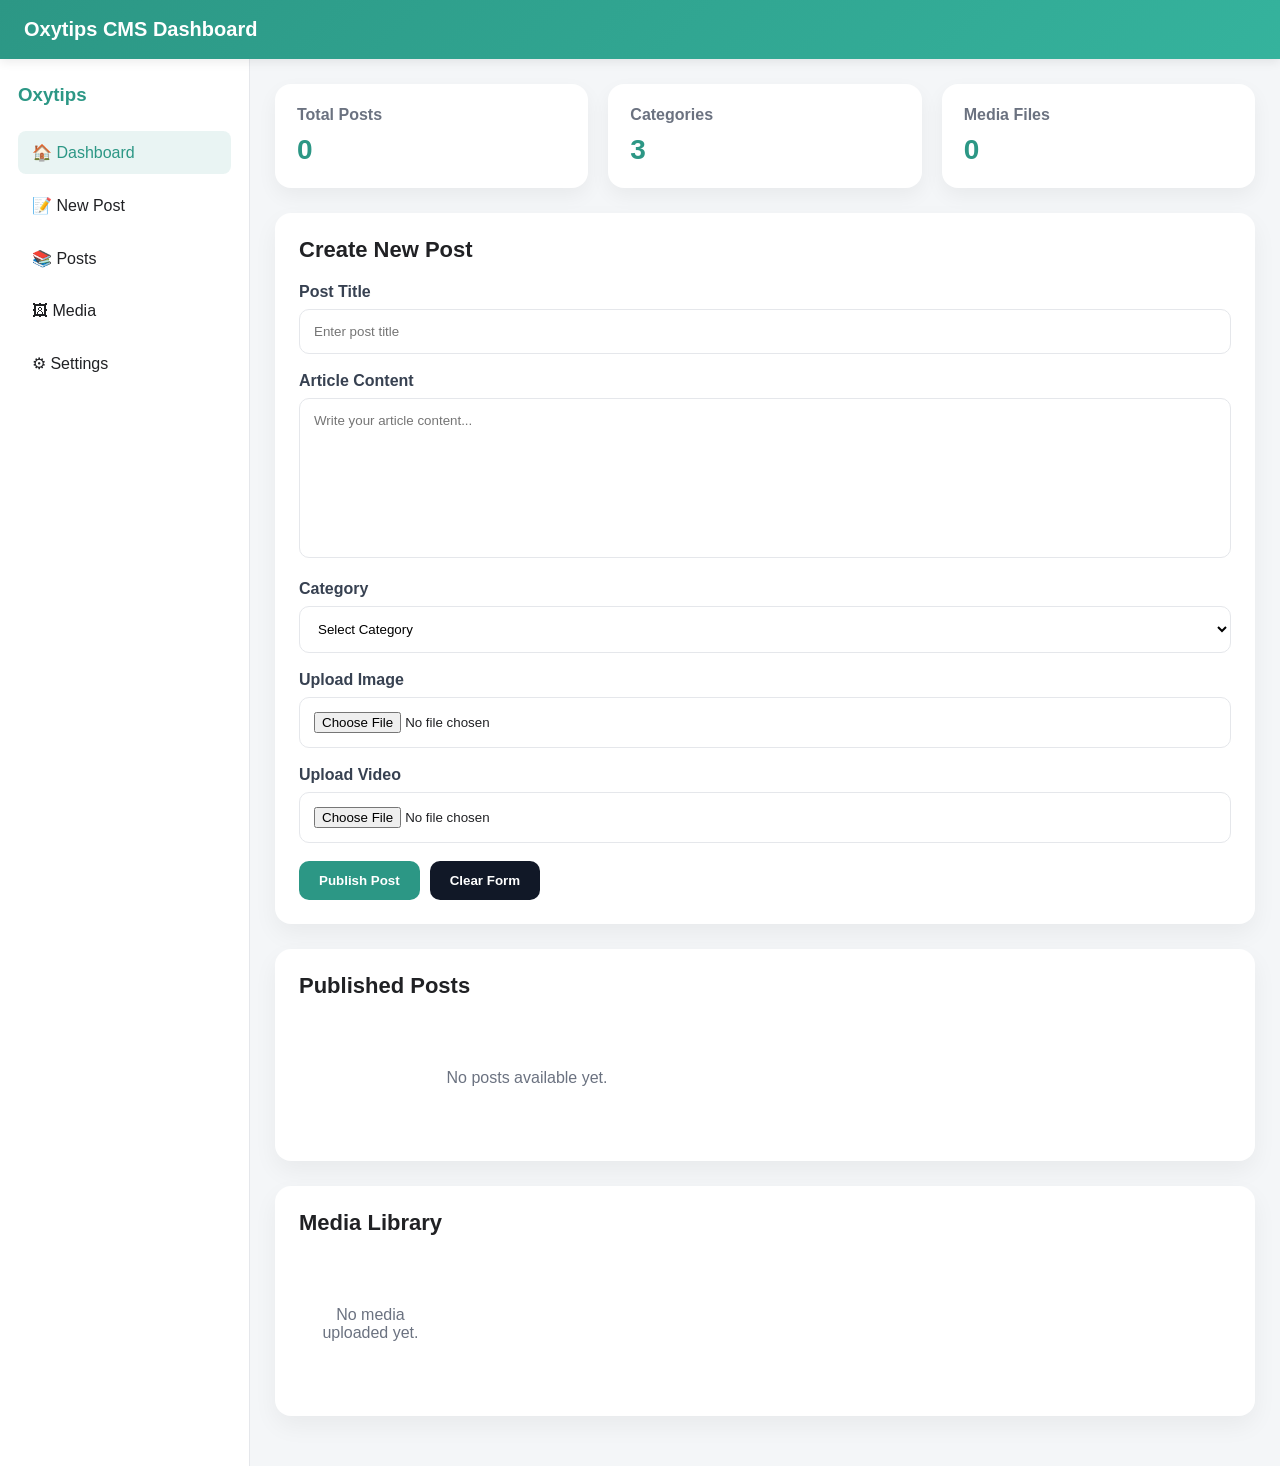
==== acp.html @ 537b9846 "Add files via upload" ====
<!DOCTYPE html>
<html lang="en">
<head>
<meta charset="UTF-8" />
<meta name="viewport" content="width=device-width, initial-scale=1.0" />
<title>Oxytips Admin Panel</title>

<style>
:root{
  --primary:#2c9785;
  --primary-dark:#22796b;
  --bg:#f4f6f8;
  --card:#ffffff;
  --text:#202124;
  --muted:#6b7280;
  --border:#e5e7eb;
  --danger:#ef4444;
}

*{
  margin:0;
  padding:0;
  box-sizing:border-box;
  font-family:'Segoe UI',Roboto,Arial,sans-serif;
}

body{
  background:var(--bg);
  color:var(--text);
}

/* HEADER */
header{
  background:linear-gradient(135deg,var(--primary),#35b39d);
  color:#fff;
  padding:18px 24px;
  font-size:20px;
  font-weight:600;
  position:sticky;
  top:0;
  z-index:100;
  box-shadow:0 3px 10px rgba(0,0,0,0.08);
}

/* DASHBOARD */
.dashboard{
  display:grid;
  grid-template-columns:250px 1fr;
  min-height:100vh;
}

/* SIDEBAR */
.sidebar{
  background:#fff;
  border-right:1px solid var(--border);
  padding:25px 18px;
}

.sidebar h3{
  margin-bottom:25px;
  color:var(--primary);
}

.sidebar a{
  display:flex;
  align-items:center;
  gap:10px;
  text-decoration:none;
  color:var(--text);
  padding:12px 14px;
  border-radius:8px;
  margin-bottom:10px;
  transition:0.3s;
  font-weight:500;
}

.sidebar a:hover,
.sidebar a.active{
  background:rgba(44,151,133,0.1);
  color:var(--primary);
}

/* MAIN */
.main{
  padding:25px;
}

/* CARDS */
.card{
  background:var(--card);
  padding:24px;
  border-radius:16px;
  box-shadow:0 10px 25px rgba(0,0,0,0.05);
  margin-bottom:25px;
}

/* TITLES */
.section-title{
  display:flex;
  justify-content:space-between;
  align-items:center;
  margin-bottom:20px;
}

.section-title h2{
  font-size:22px;
}

/* FORM */
.input-group{
  margin-bottom:18px;
}

.input-group label{
  display:block;
  margin-bottom:8px;
  font-weight:600;
  color:#374151;
}

.input-group input,
.input-group textarea,
.input-group select{
  width:100%;
  padding:14px;
  border:1px solid var(--border);
  border-radius:10px;
  outline:none;
  transition:0.3s;
  background:#fff;
}

.input-group input:focus,
.input-group textarea:focus,
.input-group select:focus{
  border-color:var(--primary);
  box-shadow:0 0 0 3px rgba(44,151,133,0.1);
}

textarea{
  height:160px;
  resize:none;
}

/* BUTTONS */
.btn-group{
  display:flex;
  gap:10px;
  flex-wrap:wrap;
}

button{
  border:none;
  padding:12px 20px;
  border-radius:10px;
  cursor:pointer;
  font-weight:600;
  transition:0.3s;
}

.primary-btn{
  background:var(--primary);
  color:#fff;
}

.primary-btn:hover{
  background:var(--primary-dark);
}

.secondary-btn{
  background:#111827;
  color:#fff;
}

.delete-btn{
  background:var(--danger);
  color:#fff;
  padding:8px 14px;
  font-size:13px;
}

/* STATS */
.stats{
  display:grid;
  grid-template-columns:repeat(auto-fit,minmax(200px,1fr));
  gap:20px;
  margin-bottom:25px;
}

.stat-card{
  background:#fff;
  padding:22px;
  border-radius:16px;
  box-shadow:0 8px 20px rgba(0,0,0,0.05);
}

.stat-card h4{
  color:var(--muted);
  margin-bottom:10px;
}

.stat-card p{
  font-size:28px;
  font-weight:700;
  color:var(--primary);
}

/* POSTS */
.posts-grid{
  display:grid;
  grid-template-columns:repeat(auto-fill,minmax(320px,1fr));
  gap:20px;
}

.post-card{
  background:#fff;
  border-radius:16px;
  overflow:hidden;
  box-shadow:0 8px 20px rgba(0,0,0,0.06);
  transition:0.3s;
}

.post-card:hover{
  transform:translateY(-5px);
}

.post-image{
  width:100%;
  height:200px;
  object-fit:cover;
  background:#eee;
}

.post-content{
  padding:18px;
}

.post-category{
  display:inline-block;
  background:rgba(44,151,133,0.1);
  color:var(--primary);
  padding:6px 10px;
  border-radius:30px;
  font-size:12px;
  margin-bottom:12px;
  font-weight:600;
}

.post-title{
  font-size:20px;
  margin-bottom:12px;
}

.post-text{
  color:#4b5563;
  line-height:1.6;
  margin-bottom:15px;
}

.post-video{
  width:100%;
  border-radius:10px;
  margin-top:10px;
}

/* EMPTY */
.empty{
  text-align:center;
  color:var(--muted);
  padding:50px 20px;
}

/* MEDIA */
.media-grid{
  display:grid;
  grid-template-columns:repeat(auto-fill,minmax(130px,1fr));
  gap:15px;
  margin-top:20px;
}

.media-grid img,
.media-grid video{
  width:100%;
  border-radius:10px;
  object-fit:cover;
  height:120px;
}

/* MOBILE */
@media(max-width:900px){

  .dashboard{
    grid-template-columns:1fr;
  }

  .sidebar{
    display:flex;
    overflow-x:auto;
    gap:10px;
    white-space:nowrap;
  }

  .sidebar h3{
    display:none;
  }

  .posts-grid{
    grid-template-columns:1fr;
  }

  .main{
    padding:18px;
  }
}
</style>
</head>

<body>

<header>
  Oxytips CMS Dashboard
</header>

<div class="dashboard">

  <!-- SIDEBAR -->
  <aside class="sidebar">
    <h3>Oxytips</h3>

    <a href="#" class="active">🏠 Dashboard</a>
    <a href="#create-post">📝 New Post</a>
    <a href="#posts-section">📚 Posts</a>
    <a href="#media-library">🖼 Media</a>
    <a href="#">⚙ Settings</a>
  </aside>

  <!-- MAIN -->
  <main class="main">

    <!-- STATS -->
    <div class="stats">

      <div class="stat-card">
        <h4>Total Posts</h4>
        <p id="postCount">0</p>
      </div>

      <div class="stat-card">
        <h4>Categories</h4>
        <p>3</p>
      </div>

      <div class="stat-card">
        <h4>Media Files</h4>
        <p id="mediaCount">0</p>
      </div>

    </div>

    <!-- CREATE POST -->
    <section class="card" id="create-post">

      <div class="section-title">
        <h2>Create New Post</h2>
      </div>

      <div class="input-group">
        <label>Post Title</label>
        <input type="text" id="title" placeholder="Enter post title">
      </div>

      <div class="input-group">
        <label>Article Content</label>
        <textarea id="content" placeholder="Write your article content..."></textarea>
      </div>

      <div class="input-group">
        <label>Category</label>
        <select id="category">
          <option value="">Select Category</option>
          <option>Health</option>
          <option>Oxygen Tips</option>
          <option>Medical News</option>
        </select>
      </div>

      <div class="input-group">
        <label>Upload Image</label>
        <input type="file" id="imageInput" accept="image/*">
      </div>

      <div class="input-group">
        <label>Upload Video</label>
        <input type="file" id="videoInput" accept="video/*">
      </div>

      <div class="btn-group">
        <button class="primary-btn" onclick="savePost()">
          Publish Post
        </button>

        <button class="secondary-btn" onclick="clearForm()">
          Clear Form
        </button>
      </div>

    </section>

    <!-- POSTS -->
    <section class="card" id="posts-section">

      <div class="section-title">
        <h2>Published Posts</h2>
      </div>

      <div id="postsContainer" class="posts-grid"></div>

    </section>

    <!-- MEDIA LIBRARY -->
    <section class="card" id="media-library">

      <div class="section-title">
        <h2>Media Library</h2>
      </div>

      <div class="media-grid" id="mediaGrid"></div>

    </section>

  </main>

</div>

<script>
let posts = JSON.parse(localStorage.getItem("oxytipsPosts")) || [];

/* SAVE POST */
function savePost(){

  const title = document.getElementById("title").value.trim();
  const content = document.getElementById("content").value.trim();
  const category = document.getElementById("category").value;

  const imageFile = document.getElementById("imageInput").files[0];
  const videoFile = document.getElementById("videoInput").files[0];

  if(!title || !content || !category){
    alert("Please fill all required fields.");
    return;
  }

  const post = {
    id: Date.now(),
    title,
    content,
    category,
    image:"",
    video:"",
    createdAt:new Date().toLocaleString()
  };

  /* HANDLE IMAGE */
  if(imageFile){

    const reader = new FileReader();

    reader.onload = function(e){
      post.image = e.target.result;

      handleVideo(post, videoFile);
    };

    reader.readAsDataURL(imageFile);

  }else{
    handleVideo(post, videoFile);
  }
}

/* HANDLE VIDEO */
function handleVideo(post, videoFile){

  if(videoFile){

    const reader = new FileReader();

    reader.onload = function(e){
      post.video = e.target.result;

      finalizePost(post);
    };

    reader.readAsDataURL(videoFile);

  }else{
    finalizePost(post);
  }
}

/* FINALIZE SAVE */
function finalizePost(post){

  posts.unshift(post);

  localStorage.setItem(
    "oxytipsPosts",
    JSON.stringify(posts)
  );

  renderPosts();
  renderMedia();
  clearForm();

  alert("Post published successfully!");
}

/* RENDER POSTS */
function renderPosts(){

  const container =
    document.getElementById("postsContainer");

  const postCount =
    document.getElementById("postCount");

  container.innerHTML = "";

  postCount.textContent = posts.length;

  if(posts.length === 0){

    container.innerHTML = `
      <div class="empty">
        No posts available yet.
      </div>
    `;

    return;
  }

  posts.forEach(post => {

    const card = document.createElement("div");
    card.className = "post-card";

    card.innerHTML = `
      ${
        post.image
        ? `<img src="${post.image}" class="post-image">`
     
        : `<div class="post-image"></div>`
      }

      <div class="post-content">

        <span class="post-category">
          ${post.category}
        </span>

        <h3 class="post-title">
          ${post.title}
        </h3>

        <p class="post-text">
          ${post.content}
        </p>

        ${
          post.video
          ? `
            <video controls class="post-video">
              <source src="${post.video}" type="video/mp4">
            </video>
          `
          : ""
        }

        <br><br>

        <small>
          Published: ${post.createdAt}
        </small>

        <br><br>

        <button class="delete-btn"
          onclick="deletePost(${post.id})">
          Delete
        </button>

      </div>
    `;

    container.appendChild(card);
  });
}

/* MEDIA LIBRARY */
function renderMedia(){

  const mediaGrid =
    document.getElementById("mediaGrid");

  const mediaCount =
    document.getElementById("mediaCount");

  mediaGrid.innerHTML = "";

  let count = 0;

  posts.forEach(post => {

    if(post.image){

      count++;

      mediaGrid.innerHTML += `
        <img src="${post.image}">
      `;
    }

    if(post.video){

      count++;

      mediaGrid.innerHTML += `
        <video controls>
          <source src="${post.video}" type="video/mp4">
        </video>
      `;
    }
  });

  mediaCount.textContent = count;

  if(count === 0){

    mediaGrid.innerHTML = `
      <div class="empty">
        No media uploaded yet.
      </div>
    `;
  }
}

/* DELETE POST */
function deletePost(id){

  if(confirm("Delete this post?")){

    posts = posts.filter(post => post.id !== id);

    localStorage.setItem(
      "oxytipsPosts",
      JSON.stringify(posts)
    );

    renderPosts();
    renderMedia();
  }
}

/* CLEAR FORM */
function clearForm(){

  document.getElementById("title").value = "";
  document.getElementById("content").value = "";
  document.getElementById("category").value = "";
  document.getElementById("imageInput").value = "";
  document.getElementById("videoInput").value = "";
}

/* INITIAL LOAD */
renderPosts();
renderMedia();
</script>

</body>
</html>
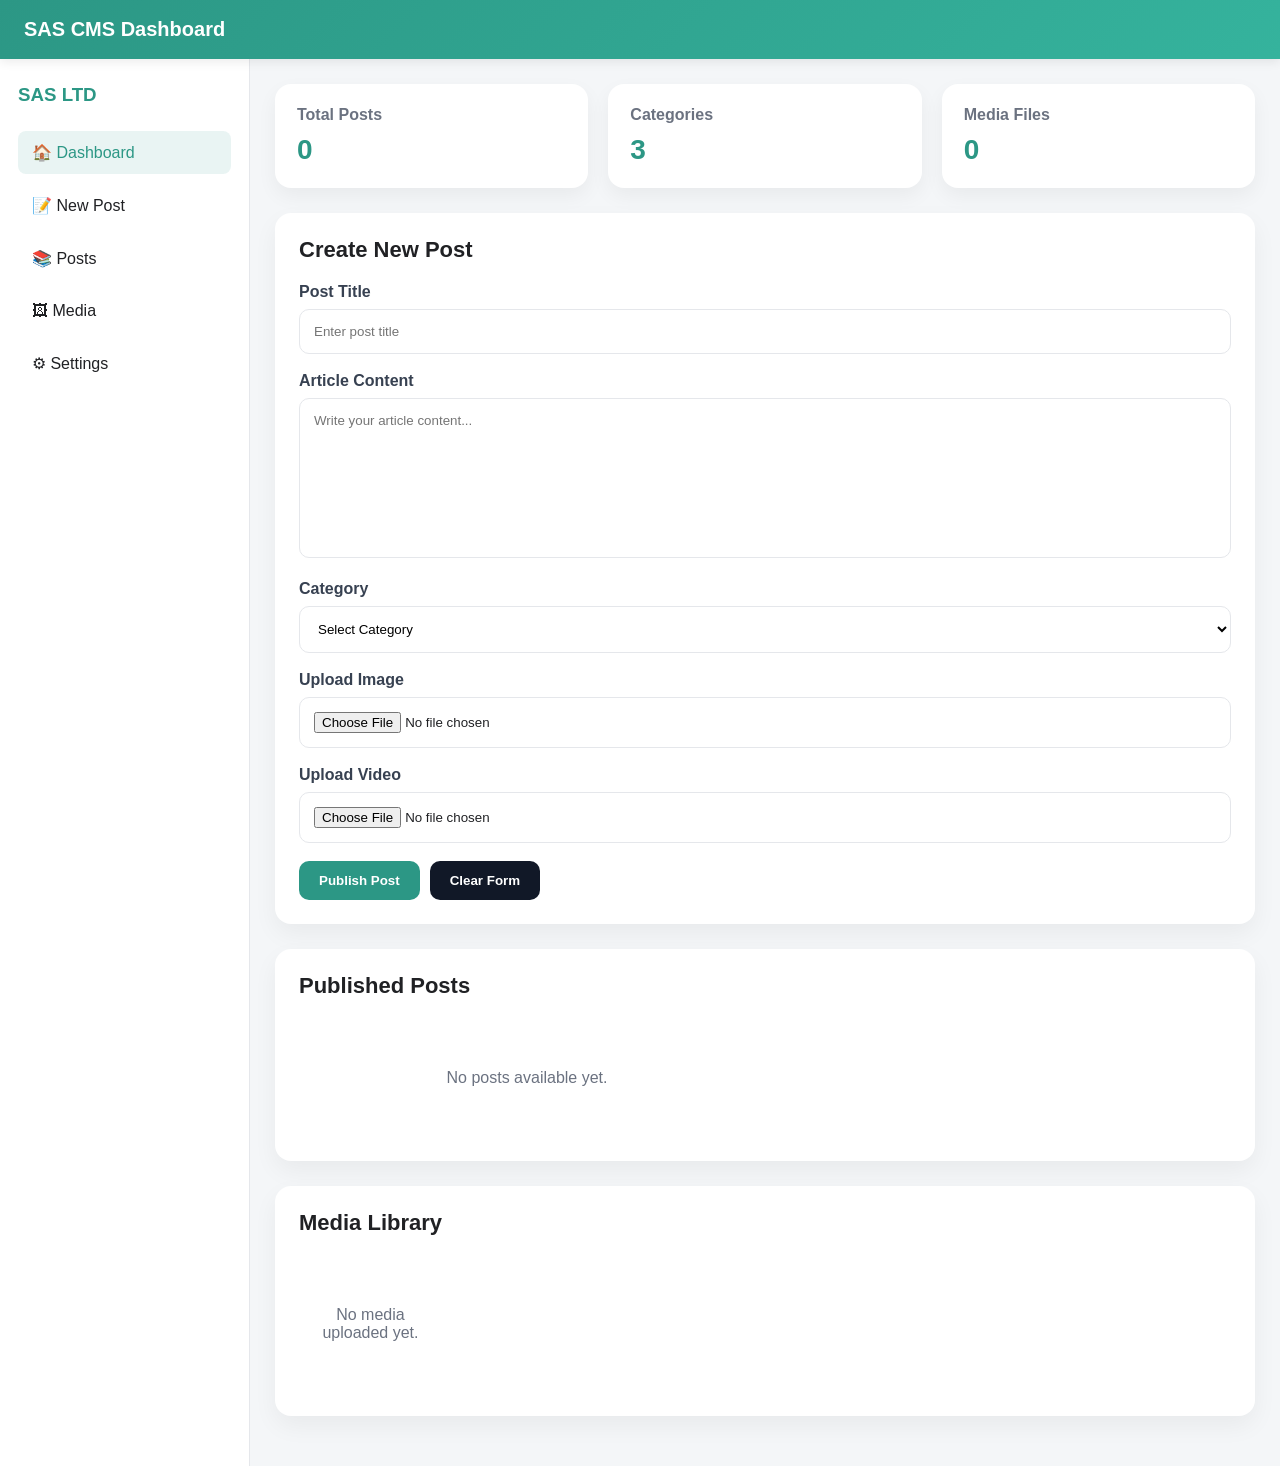
==== commit 9f4344ef: "Update acp.html" ====
--- a/acp.html
+++ b/acp.html
@@ -3,7 +3,7 @@
 <head>
 <meta charset="UTF-8" />
 <meta name="viewport" content="width=device-width, initial-scale=1.0" />
-<title>Oxytips Admin Panel</title>
+<title>SAS Admin Panel</title>
 
 <style>
 :root{
@@ -287,7 +287,7 @@
 }
 
 /* MOBILE */
-@media(max-width:900px){
+@media(max-width:680px){
 
   .dashboard{
     grid-template-columns:1fr;
@@ -318,14 +318,14 @@
 <body>
 
 <header>
-  Oxytips CMS Dashboard
+  SAS CMS Dashboard
 </header>
 
 <div class="dashboard">
 
   <!-- SIDEBAR -->
   <aside class="sidebar">
-    <h3>Oxytips</h3>
+    <h3>SAS LTD</h3>
 
     <a href="#" class="active">🏠 Dashboard</a>
     <a href="#create-post">📝 New Post</a>
@@ -378,9 +378,12 @@
         <label>Category</label>
         <select id="category">
           <option value="">Select Category</option>
-          <option>Health</option>
-          <option>Oxygen Tips</option>
-          <option>Medical News</option>
+          <option>Shop front</option>
+          <option>Tile fixing</option>
+          <option>Ceiling Installation</option>
+          <option>Office Pations</option>
+          <option>Drywall Pations</option>
+          <option>Office Pations</option>
         </select>
       </div>
 
@@ -677,4 +680,4 @@
 </script>
 
 </body>
-</html>+</html>
